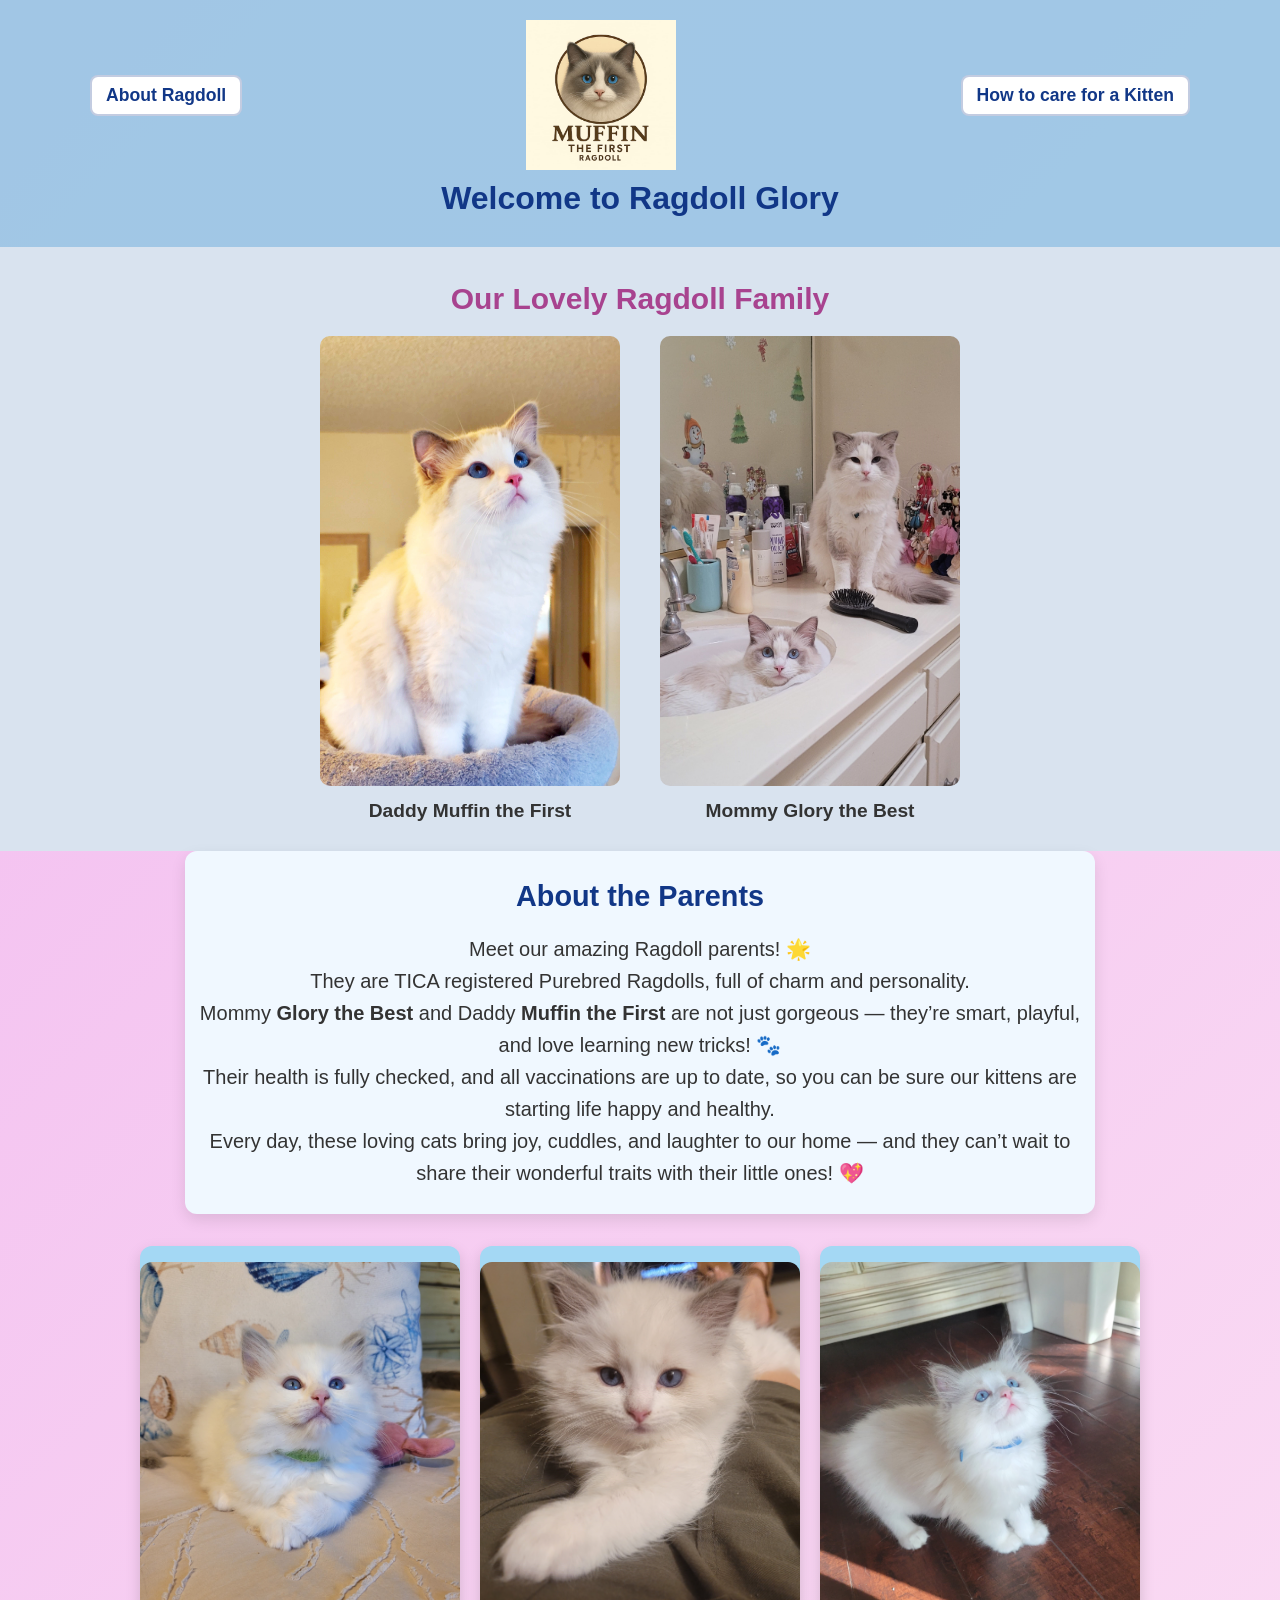
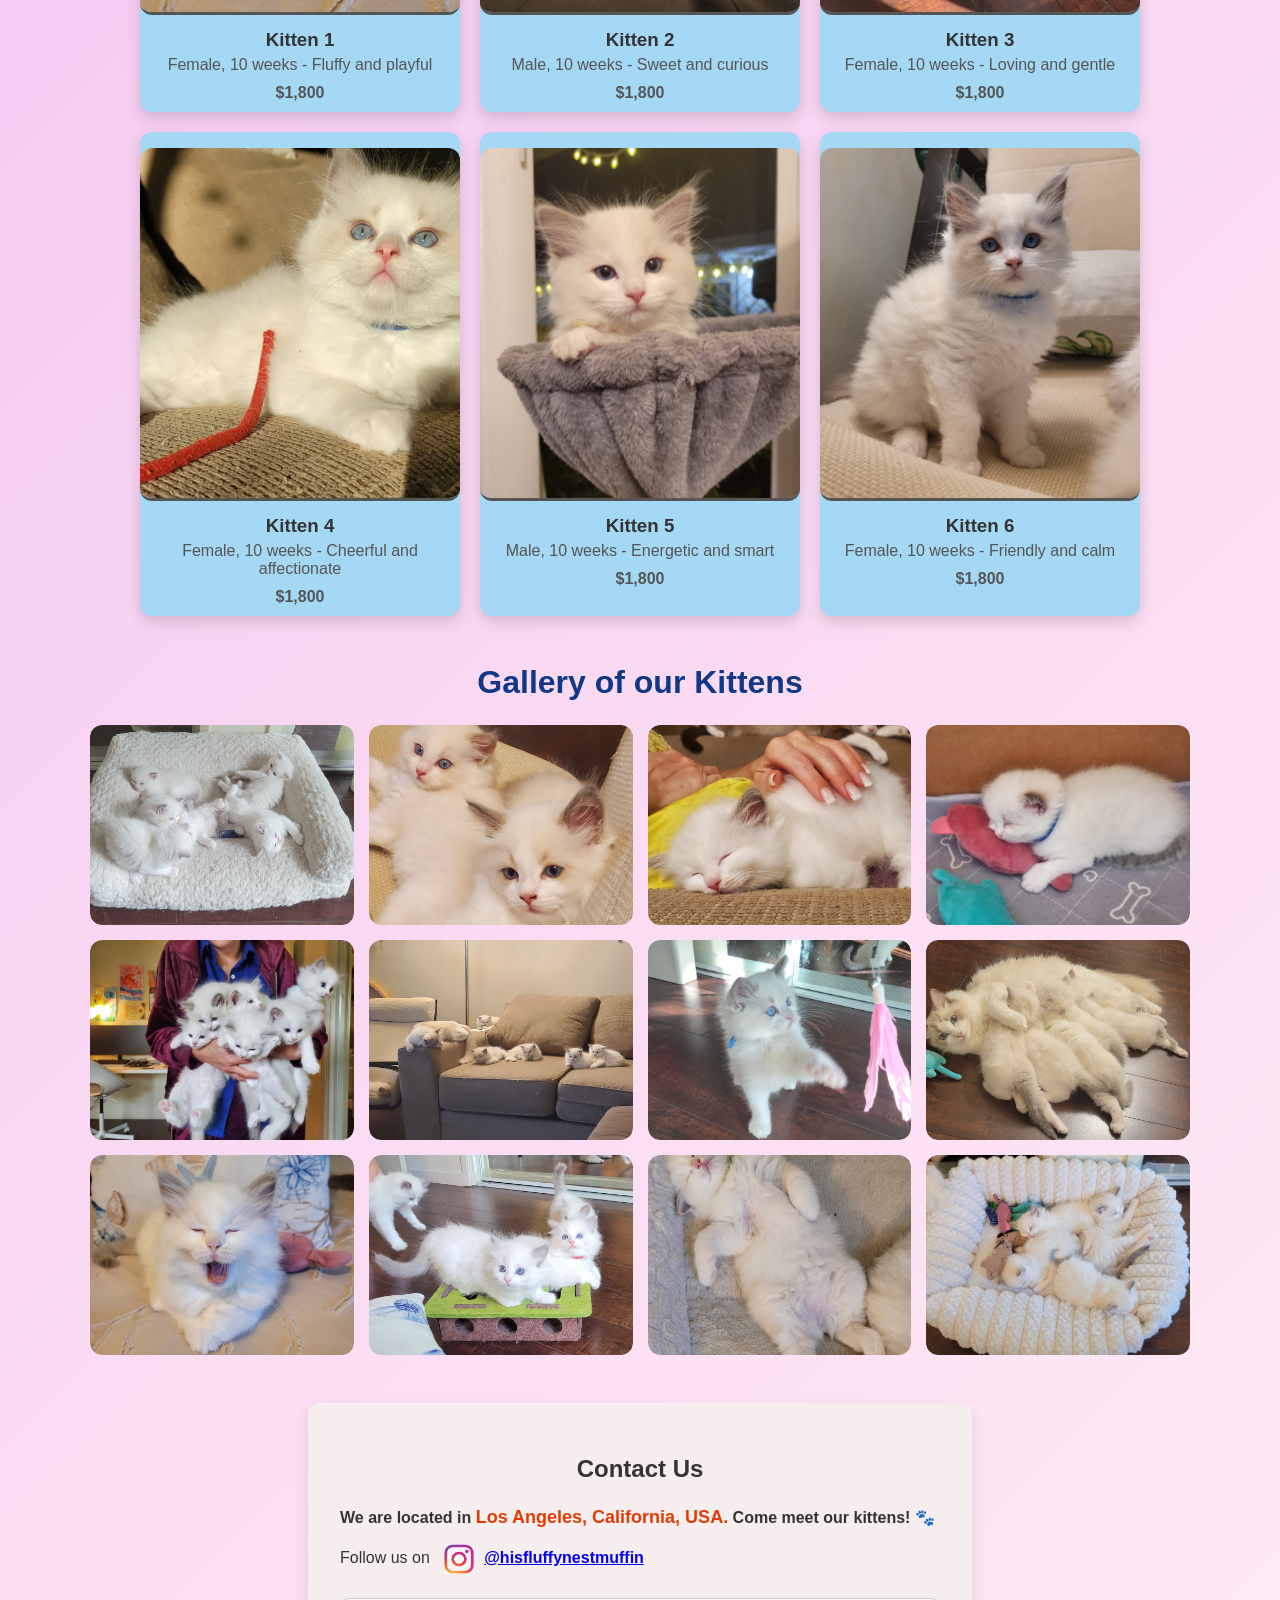
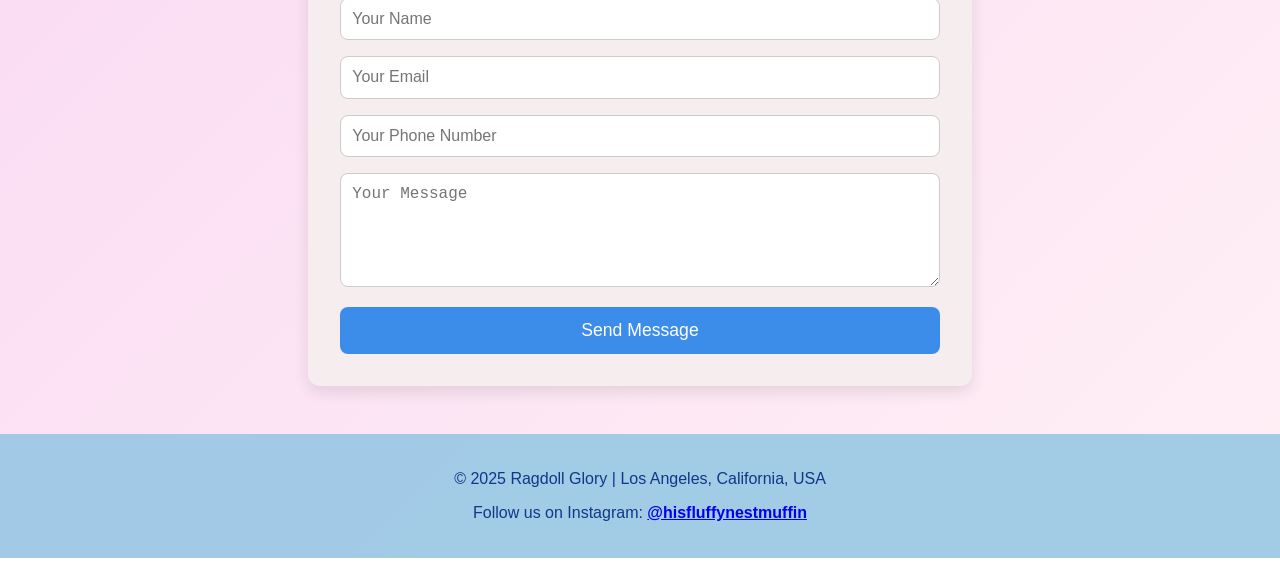
==== index.html @ e5d50b00 "Add files via upload" ====
<!DOCTYPE html>
<html lang="en">
<head>
  <meta charset="UTF-8">
  <meta name="viewport" content="width=device-width, initial-scale=1.0">
  <meta name="description" content="Ragdoll Glory - loving purebred Ragdoll cats and kittens for families. Beautiful, intelligent, playful, vaccinated, and TICA registered.">
  <meta name="keywords" content="Ragdoll, Ragdoll kittens, Ragdoll cats, purebred Ragdoll, TICA registered, Ragdoll Los Angeles, LA Ragdoll, affectionate cats, playful kittens">
  <meta name="geo.region" content="US-CA">
  <meta name="geo.placename" content="Los Angeles">
  <meta name="geo.position" content="34.0522;-118.2437">
  <meta name="ICBM" content="34.0522, -118.2437">
  <link rel="icon" href="favicon.ico" type="image/x-icon">
  <title>Ragdoll Glory</title>
  <link rel="stylesheet" href="style.css">
</head>
<body>

<!-- Шапка -->
<header class="header-main">
  <div class="nav-row-main">
    <!-- Левая ссылка -->
    <a href="about.html" class="nav-link left-link">About Ragdoll</a>

    <!-- Логотип по центру -->
    <img src="./images/logo.jpg" alt="Cattery Logo" class="logo-main">

    <!-- Правая ссылка -->
    <a href="kittens.html" class="nav-link right-link">How to care for a Kitten</a>
  </div>

  <!-- Заголовок -->
  <h1>Welcome to Ragdoll Glory</h1>
</header>

<!-- Родители -->
<section class="parents">
  <h2>Our Lovely Ragdoll Family</h2>
  <div class="parent-cards">
    <div class="parent-card">
      <img src="./images/dad.jpg" alt="Daddy Ragdoll">
      <h3>Daddy Muffin the First</h3>
    </div>
    <div class="parent-card">
      <img src="./images/mom.jpg" alt="Mommy Ragdoll">
      <h3>Mommy Glory the Best</h3>
    </div>
    
  </div>
</section>

<!-- Описание родителей -->
<section class="parents-description">
  <h2>About the Parents</h2>
  <p>
    Meet our amazing Ragdoll parents! 🌟 <br>They are TICA registered Purebred Ragdolls, full of charm and personality.<br> Mommy <b>Glory the Best</b> and Daddy <b>Muffin the First</b> are not just gorgeous — they’re smart, playful, and love learning new tricks! 🐾  
    <br>Their health is fully checked, and all vaccinations are up to date, so you can be sure our kittens are starting life happy and healthy.<br> Every day, these loving cats bring joy, cuddles, and laughter to our home — and they can’t wait to share their wonderful traits with their little ones! 💖
  </p>
</section>

<!-- Котята -->
<section class="kittens">
  <div class="kitten-card">
    <img src="./images/1a.jpg" alt="Kitten 1">
    <h3>Kitten 1</h3>
    <p>Female, 10 weeks - Fluffy and playful</p>
    <p class="kitten-price">$1,800</p>
  </div>
  <div class="kitten-card">
    <img src="./images/2.jpg" alt="Kitten 2">
    <h3>Kitten 2</h3>
    <p>Male, 10 weeks - Sweet and curious</p>
    <p class="kitten-price">$1,800</p>
  </div>
  <div class="kitten-card">
    <img src="./images/3.jpg" alt="Kitten 3">
    <h3>Kitten 3</h3>
    <p>Female, 10 weeks - Loving and gentle</p>
    <p class="kitten-price">$1,800</p>
  </div>
  <div class="kitten-card">
    <img src="./images/4.jpg" alt="Kitten 4">
    <h3>Kitten 4</h3>
    <p>Female, 10 weeks - Cheerful and affectionate</p>
    <p class="kitten-price">$1,800</p>
  </div>
  <div class="kitten-card">
    <img src="./images/9a.jpg" alt="Kitten 5">
    <h3>Kitten 5</h3>
    <p>Male, 10 weeks - Energetic and smart</p>
    <p class="kitten-price">$1,800</p>
  </div>
  <div class="kitten-card">
    <img src="./images/6.jpg" alt="Kitten 6">
    <h3>Kitten 6</h3>
    <p>Female, 10 weeks - Friendly and calm</p>
    <p class="kitten-price">$1,800</p>
  </div>
</section>

<section class="kitten-gallery">
  <h2>Gallery of our Kittens</h2>
  <div class="gallery-grid">
    <div class="gallery-card"><img src="./images/a1.jpg" alt="Kitten 1"></div>
    <div class="gallery-card"><img src="./images/a2.jpg" alt="Kitten 2"></div>
    <div class="gallery-card"><img src="./images/a3.jpg" alt="Kitten 3"></div>
    <div class="gallery-card"><img src="./images/a4.jpg" alt="Kitten 4"></div>
    <div class="gallery-card"><img src="./images/a5.jpg" alt="Kitten 5"></div>
    <div class="gallery-card"><img src="./images/a6.jpg" alt="Kitten 6"></div>
    <div class="gallery-card"><img src="./images/a7.jpg" alt="Kitten 7"></div>
    <div class="gallery-card"><img src="./images/a8.jpg" alt="Kitten 8"></div>
    <div class="gallery-card"><img src="./images/b.jpg" alt="Kitten 9"></div>
    <div class="gallery-card"><img src="./images/b4.jpg" alt="Kitten 10"></div>
    <div class="gallery-card"><img src="./images/b2.jpg" alt="Kitten 11"></div>
    <div class="gallery-card"><img src="./images/b3.jpg" alt="Kitten 12"></div>
  </div>
</section>


<!-- Контактная форма -->
<section class="contact">
  <h2>Contact Us</h2>
  <p><b>We are located in <span class="place">Los Angeles, California, USA.</span> Come meet our kittens! 🐾</b></p>
  <p>Follow us on <a href="https://www.instagram.com/hisfluffynestmuffin/" class="instagram"><img class="instagram" src="./images/instagram-logo.png" height="30" width="30"><a href="https://instagram.com/hisfluffynestmuffin" target="_blank"></a></a><b><a href="https://instagram.com/hisfluffynestmuffin" target="_blank">@hisfluffynestmuffin</a></b></p>
  <form action="https://formspree.io/f/mkgkjzbk" method="POST">
    <input type="text" name="name" placeholder="Your Name" required>
    <input type="email" name="_replyto" placeholder="Your Email" required>
    <input type="number" name="phone" placeholder="Your Phone Number">
    <textarea name="message" rows="5" placeholder="Your Message" required></textarea>
    <button type="submit">Send Message</button>
  </form>
</section>

<!-- Подвал -->
<footer>
  <p>© 2025 Ragdoll Glory | Los Angeles, California, USA</p>
  <p>Follow us on Instagram: <b><a href="https://instagram.com/hisfluffynestmuffin" target="_blank">@hisfluffynestmuffin</a></b></p>
</footer>

<!-- Lightbox -->
<div class="lightbox" id="lightbox">
  <img src="" alt="Expanded">
</div>

<script>
  // Lightbox JS
  const lightbox = document.getElementById('lightbox');
  const images = document.querySelectorAll('.parent-card img, .kitten-card img, .gallery-card img');

  images.forEach(img => {
    img.addEventListener('click', () => {
      lightbox.style.display = 'flex';
      lightbox.querySelector('img').src = img.src;
    });
  });

  lightbox.addEventListener('click', () => {
    lightbox.style.display = 'none';
  });
</script>

</body>
</html>
---- style.css ----
/* ================= Общие стили ================= */
body {
  font-family: 'Arial', sans-serif;
  margin: 0;
  padding: 0;
  background: linear-gradient(135deg, #f2bbf0, #fff0f5);
  color: #333;
}

/* ================= Шапка ================= */
header.header-main, header.header-about {
  background-color: rgba(152, 200, 229, 0.9);
  color: rgb(17, 55, 135);
  padding: 20px 0 10px;
}

.nav-row-main, .nav-row-about {
  display: flex;
  justify-content: center;
  align-items: center;
  max-width: 1100px;
  margin: 0 auto;
  padding: 0 1rem;
  gap: 40px; /* расстояние между ссылками и логотипом */
}

.nav-row-main .nav-link,
.nav-row-about .nav-link {
  color: rgb(17, 55, 135);
  text-decoration: none;
  font-weight: 600;
  font-size: 1.1rem;
  padding: 8px 14px;
  background: white;
  border-radius: 8px;
  border: 2px solid rgba(17, 55, 135, 0.25);
  transition: 0.2s ease;
}

.nav-row-main .nav-link:hover,
.nav-row-about .nav-link:hover {
  background: rgb(17, 55, 135);
  color: white;
}

/* Логотип */
.logo-main, .logo-about {
  max-width: 150px;
  margin: 0 auto;
  display: block;
}

/* Заголовок страницы */
header.header-main h1, header.header-about h1 {
  text-align: center;
  margin: 10px auto 20px;
  font-size: 32px;
  color: rgb(17, 55, 135);
  display: block;
}

/* ================= Родители ================= */
section.parents {
  padding: 10px 20px;
  background-color: #d9e3ef;
  text-align: center;
}

section.parents h2 {
  font-size: 30px;
  margin-bottom: 20px;
  color:rgb(168, 67, 143);
}

.parent-cards {
  display: flex;
  justify-content: center;
  gap: 40px;
  flex-wrap: wrap;
}

.parent-card {
  width: 300px;
  text-align: center;
}

.parent-card img {
  width: 100%;
  height: 450px;
  object-fit: cover; /* сохраняет пропорции и красиво обрезает */
  border-radius: 10px;
  cursor: pointer;
}

.parent-card h3 {
  margin-top: 10px;
  font-size: 1.2rem;
}

/* ================= Котята ================= */
.kittens {
  display: grid;
  grid-template-columns: repeat(auto-fit, minmax(250px, 1fr));
  gap: 20px;
  max-width: 1000px;
  margin: 2rem auto;
  padding: 0 1rem;
}

.kitten-card {
  background-color: rgb(164, 216, 244);
  border-radius: 12px;
  overflow: hidden;
  text-align: center;
  box-shadow: 0 6px 15px rgba(0,0,0,0.15);
  transition: transform 0.2s, box-shadow 0.2s;
  cursor: pointer;
}

.kitten-card:hover {
  transform: translateY(-5px);
  box-shadow: 0 10px 25px rgba(0,0,0,0.2);
}

.kitten-card img {
  width: 100%;
  height: 300px;
  object-fit: cover;
  /* border: 4px solid #555; */
  border-radius: 12px;
  margin-top: 1rem;
}

.kitten-card h3 {
  margin: 0.5rem 0 0.2rem;
  color: #333;
}

.kitten-card p {
  margin: 0 0 1rem;
  color: #555;
  font-size: 1rem;
}

/* ================= Контакт ================= */
.contact {
  max-width: 600px;
  margin: 3rem auto;
  background-color: rgb(246, 238, 238);
  padding: 2rem;
  border-radius: 12px;
  box-shadow: 0 6px 15px rgba(0,0,0,0.1);
}

.contact h2 {
  text-align: center;
  color: #333;
}

.contact input, .contact textarea {
  width: 100%;
  padding: 0.7rem;
  margin: 0.5rem 0;
  border-radius: 8px;
  border: 1px solid #ccc;
  font-size: 1rem;
}

.contact button {
  width: 100%;
  background-color: #3c8dea;
  border: none;
  padding: 0.8rem;
  border-radius: 8px;
  color: white;
  font-size: 1.1rem;
  cursor: pointer;
  margin-top: 0.5rem;
}

.contact button:hover {
  background-color: #333;
}





/* ================= Галерея About ================= */
.about-ragdoll {
  max-width: 900px;
  margin: 0 auto;
  padding: 20px;
}

.about-ragdoll section {
  margin-bottom: 40px;
}

.about-ragdoll h2 {
  font-size: 30px;
  margin-bottom: 15px;
  color: rgb(17, 55, 135);
}

.about-ragdoll p {
  line-height: 1.6;
  margin-bottom: 15px;
  font-size: 20px;
}

.about-ragdoll ul {
  padding-left: 20px;
  list-style-type: disc;
  margin-bottom: 15px;
}

.about-ragdoll ul li {
  margin-bottom: 8px;
  font-size: 20px;
}

/* Галерея фотографий */
.photo-gallery {
  display: flex;
  flex-wrap: wrap;
  justify-content: center;
  gap: 20px;
}

.photo-card {
  width: 280px;       /* фиксированная ширина карточки */
  height: 500px;      /* фиксированная высота карточки */
  border-radius: 12px;
  overflow: hidden;
  box-shadow: 0 6px 15px rgba(0,0,0,0.15);
  display: flex;
  justify-content: center;
  align-items: center;
}

.photo-card img {
  width: 100%;
  height: 100%;       /* картинка заполняет всю карточку */
  object-fit: cover;  /* обрезаем лишнее, чтобы сохранить пропорции */
  display: block;
}


/* ================= Подвал ================= */
footer {
  text-align: center;
  padding: 20px 0;
  background-color: rgba(152, 200, 229, 0.9);
  color: rgb(17, 55, 135);
  margin-top: 5px;
}

/* ================= Lightbox ================= */
.lightbox {
  display: none;
  position: fixed;
  z-index: 999;
  left: 0;
  top: 0;
  width: 100%;
  height: 100%;
  background: rgba(0,0,0,0.8);
  justify-content: center;
  align-items: center;
}

.lightbox img {
  max-width: 90%;
  max-height: 90%;
  border-radius: 12px;
}

/* ================= Адаптив ================= */
@media(max-width: 768px) {
  .nav-row-main,
  .nav-row-about {
    flex-direction: column;
    gap: 10px;
  }

  .logo-main,
  .logo-about {
    max-width: 110px;
  }

  header.header-main h1,
  header.header-about h1 {
    font-size: 1.6rem;
  }

  .parent-card {
    width: 220px;
  }

  .kitten-card img {
    height: 350px;
  }

  .kitten-card {
    width: 100%;
  }

  .photo-card {
    width: 90%;
  }
}








/* ================= Страница котят ================= */
.kittens-page {
  max-width: 1000px;
  margin: 0 auto;
  /* padding: 20px; */
}

.kittens-page h2 {
  font-size: 1.8rem;
  color: rgb(17, 55, 135);
  margin-bottom: 15px;
  text-align: center;
}

.kittens-page p {
  font-size: 1rem;
  line-height: 1.6;
  margin-bottom: 15px;
  text-align: center;
}

/* Сетка котят */
.kittens-grid {
  display: grid;
  grid-template-columns: repeat(auto-fit, minmax(250px, 1fr));
  gap: 20px;
  margin-top: 20px;
}

.kitten-card {
  background-color: rgb(164, 216, 244);
  border-radius: 12px;
  overflow: hidden;
  text-align: center;
  box-shadow: 0 6px 15px rgba(0,0,0,0.15);
  cursor: pointer;
  transition: transform 0.2s, box-shadow 0.2s;
}

.kitten-card:hover {
  transform: translateY(-5px);
  box-shadow: 0 10px 25px rgba(0,0,0,0.2);
}

.kitten-card img {
  width: 100%;
  height: 350px;
  object-fit: cover;
  border-bottom: 3px solid #555;
}

.kitten-card h3 {
  margin: 10px 0 5px;
  color: #333;
}

.kitten-card p {
  margin-bottom: 10px;
  color: #555;
}

/* Контактная форма (используем те же стили, что на главной) */





/* ================= Kitten Care Section ================= */
.kitten-care {
  max-width: 1100px;
  margin: 3rem auto;
  padding: 2rem 1rem;
  background-color: #e6f2ff;
  border-radius: 12px;
  box-shadow: 0 6px 15px rgba(0,0,0,0.1);
}

.kitten-care h2 {
  text-align: center;
  color: rgb(17, 55, 135);
  font-size: 2rem;
  margin-bottom: 2rem;
}

.care-cards {
  display: grid;
  grid-template-columns: repeat(auto-fit, minmax(250px, 1fr));
  gap: 20px;
}

.care-card {
  background-color: rgb(248, 233, 247);
  border-radius: 12px;
  padding: 1.5rem;
  box-shadow: 0 6px 15px rgba(0,0,0,0.1);
  transition: transform 0.2s, box-shadow 0.2s;
}

.care-card:hover {
  transform: translateY(-5px);
  box-shadow: 0 10px 25px rgba(0,0,0,0.2);
}

.care-card h3 {
  font-size: 25px;
  color: rgb(17, 55, 135);
  margin-bottom: 0.8rem;
}

.care-card p {
  font-size: 18px;
  line-height: 1.6;
  color: #333;
}

/* Адаптив */
@media (max-width: 768px) {
  .kitten-care {
    padding: 1.5rem 1rem;
  }

  .kitten-care h2 {
    font-size: 1.6rem;
  }

  .care-card {
    padding: 1rem;
  }
}



/* Form */
.contact {
  max-width: 600px;
  margin: 3rem auto;
  background-color: rgb(246, 238, 238);
  padding: 2rem;
  border-radius: 12px;
  box-shadow: 0 6px 15px rgba(0,0,0,0.1);
}

.contact h2 {
  text-align: center;
  color: #333;
  margin-bottom: 1.5rem;
}

.contact input, .contact textarea {
  width: 100%;
  padding: 0.7rem;
  margin: 0.5rem 0;
  border-radius: 8px;
  border: 1px solid #ccc;
  font-size: 1rem;
  box-sizing: border-box;
}

.contact button {
  width: 100%;
  background-color: #3c8dea;
  border: none;
  padding: 0.8rem;
  border-radius: 8px;
  color: white;
  font-size: 1.1rem;
  cursor: pointer;
  margin-top: 0.5rem;
  transition: 0.2s;
}

.contact button:hover {
  background-color: #264d7c;
}




/* ================= Галерея котят ================= */
.kitten-gallery {
  max-width: 1100px;
  margin: 3rem auto;
  padding: 0 1rem;
  text-align: center;
}

.kitten-gallery h2 {
  font-size: 2rem;
  color: rgb(17, 55, 135);
  margin-bottom: 1.5rem;
}

.gallery-grid {
  display: grid;
  grid-template-columns: repeat(4, 1fr);
  gap: 15px;
}

.gallery-card {
  width: 100%;
  overflow: hidden;
  border-radius: 12px;
  cursor: pointer;
  transition: transform 0.2s, box-shadow 0.2s;
}

.gallery-card img {
  width: 100%;
  height: 200px; /* одинаковая высота для всех фото */
  object-fit: cover;
  display: block;
  border-radius: 12px;
}

.gallery-card:hover {
  transform: translateY(-5px);
  box-shadow: 0 8px 20px rgba(0,0,0,0.2);
}

/* Адаптив */
@media(max-width: 1024px) {
  .gallery-grid {
    grid-template-columns: repeat(3, 1fr);
  }
}

@media(max-width: 768px) {
  .gallery-grid {
    grid-template-columns: repeat(2, 1fr);
  }
}

@media(max-width: 480px) {
  .gallery-grid {
    grid-template-columns: 1fr;
  }
}


.kitten-price {
  font-weight: bold;
  color: rgb(17, 55, 135);
  margin-top: 5px;
  font-size: 1rem;
}

/* ================= Описание родителей ================= */
.parents-description {
  max-width: 900px;
  margin: 0px auto 30px;
  padding: 5px;
  background-color: #f0f8ff; /* мягкий голубой фон */
  border-radius: 12px;
  box-shadow: 0 6px 15px rgba(0,0,0,0.1);
  text-align: center;
  animation: fadeIn 1s ease-in;
}

.parents-description h2 {
  color: rgb(17, 55, 135);
  margin-bottom: 15px;
  font-size: 1.8rem;
}

.parents-description p {
  font-size: 20px;
  line-height: 1.6;
  color: #333;
}

/* Лёгкая анимация появления */
@keyframes fadeIn {
  from { opacity: 0; transform: translateY(10px); }
  to { opacity: 1; transform: translateY(0); }
}

.place {
  font-size: 18px;
  color: #e23c05;
}


.instagram {
  vertical-align: middle;
  margin-right: 5px;
  margin-left: 5px;
  cursor: pointer;
}
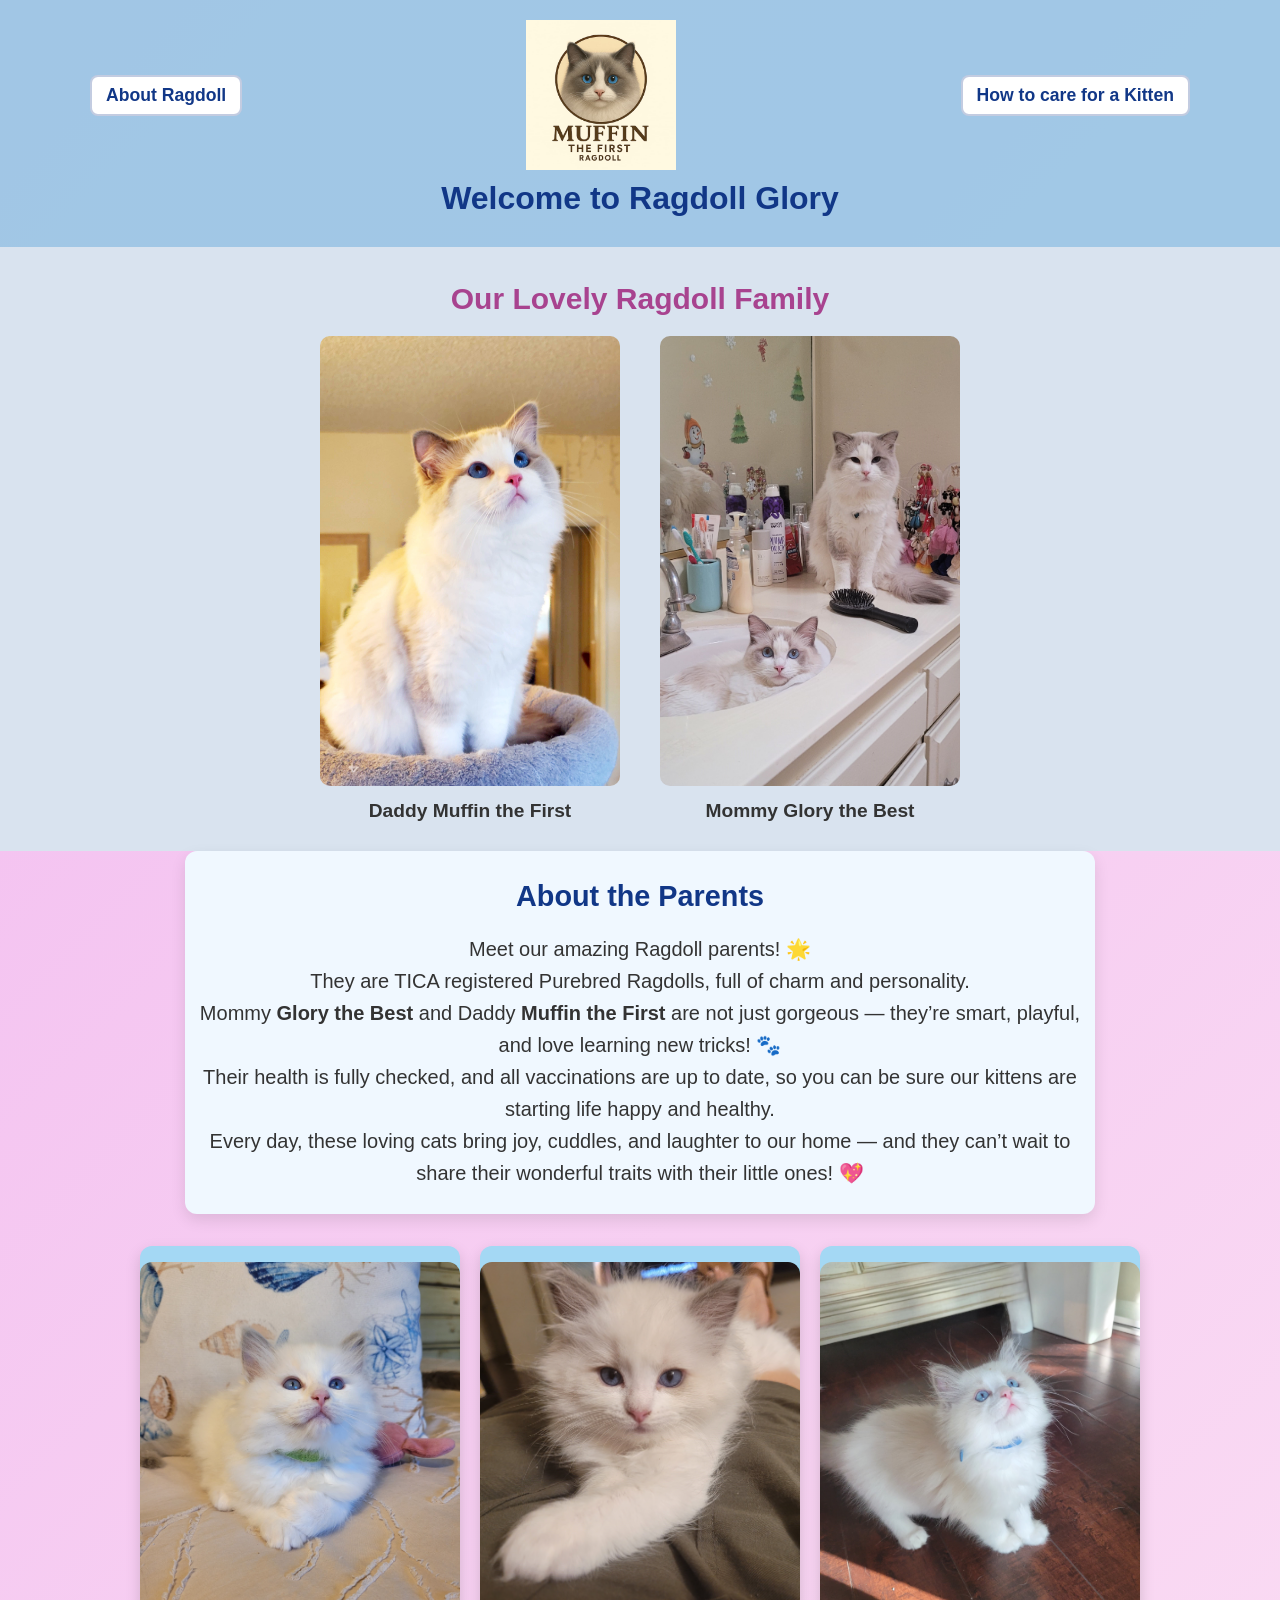
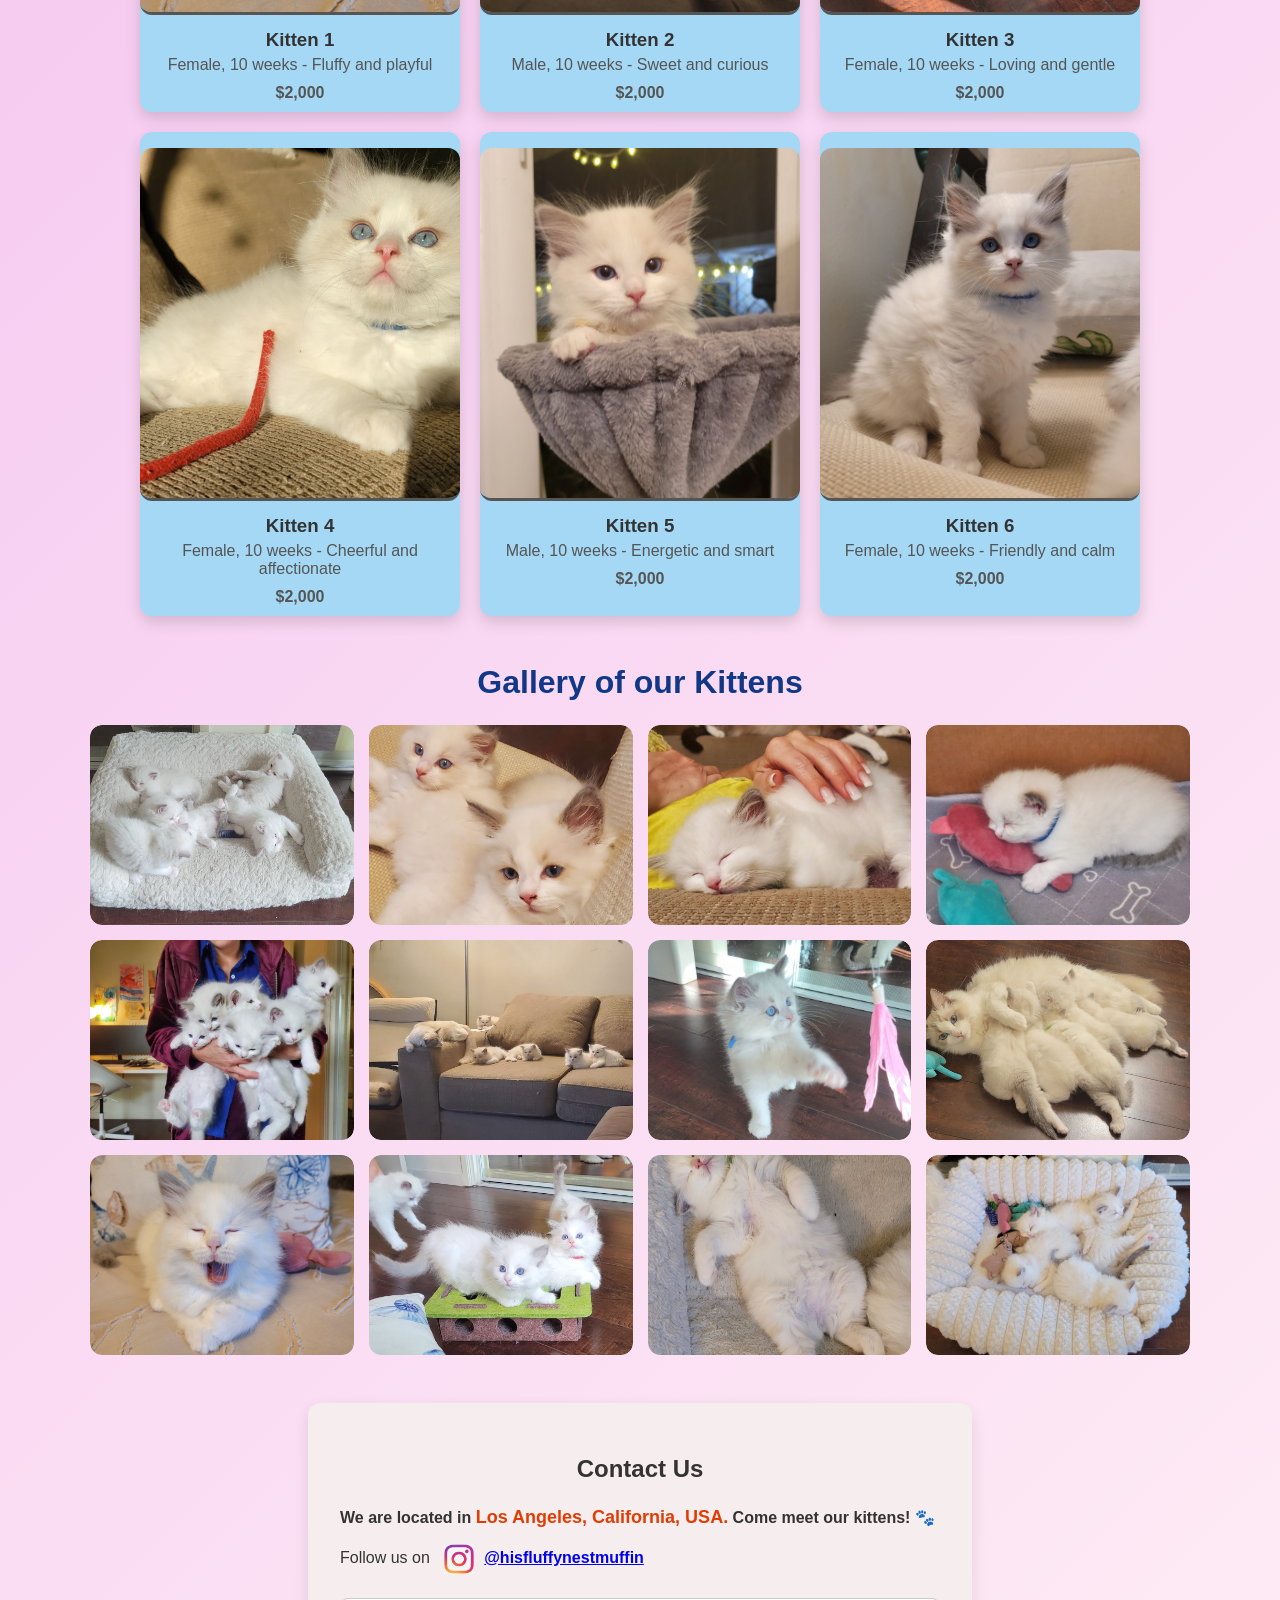
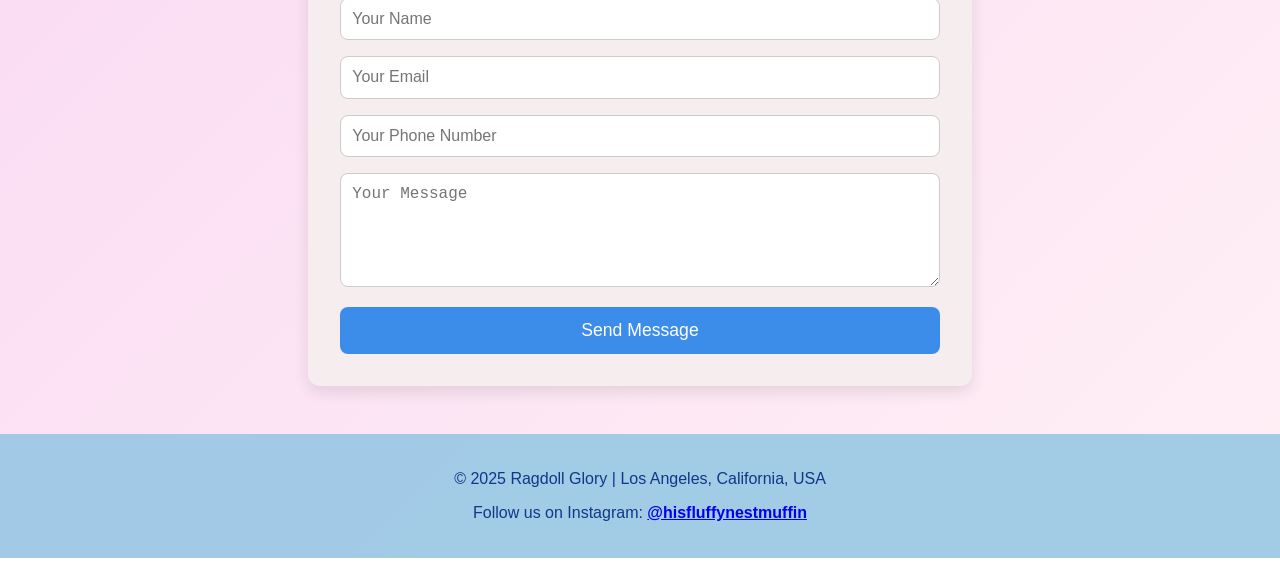
==== commit 21056257: "Update kitten prices from $1,800 to $2,000" ====
--- a/index.html
+++ b/index.html
@@ -9,6 +9,7 @@
   <meta name="geo.placename" content="Los Angeles">
   <meta name="geo.position" content="34.0522;-118.2437">
   <meta name="ICBM" content="34.0522, -118.2437">
+  <meta name="google-site-verification" content="sJwDEwKO5PyB-IKXxJrRNS8QGxzBAlP0r384KfVd7X4" />
   <link rel="icon" href="favicon.ico" type="image/x-icon">
   <title>Ragdoll Glory</title>
   <link rel="stylesheet" href="style.css">
@@ -63,37 +64,37 @@
     <img src="./images/1a.jpg" alt="Kitten 1">
     <h3>Kitten 1</h3>
     <p>Female, 10 weeks - Fluffy and playful</p>
-    <p class="kitten-price">$1,800</p>
+    <p class="kitten-price">$2,000</p>
   </div>
   <div class="kitten-card">
     <img src="./images/2.jpg" alt="Kitten 2">
     <h3>Kitten 2</h3>
     <p>Male, 10 weeks - Sweet and curious</p>
-    <p class="kitten-price">$1,800</p>
+    <p class="kitten-price">$2,000</p>
   </div>
   <div class="kitten-card">
     <img src="./images/3.jpg" alt="Kitten 3">
     <h3>Kitten 3</h3>
     <p>Female, 10 weeks - Loving and gentle</p>
-    <p class="kitten-price">$1,800</p>
+    <p class="kitten-price">$2,000</p>
   </div>
   <div class="kitten-card">
     <img src="./images/4.jpg" alt="Kitten 4">
     <h3>Kitten 4</h3>
     <p>Female, 10 weeks - Cheerful and affectionate</p>
-    <p class="kitten-price">$1,800</p>
+    <p class="kitten-price">$2,000</p>
   </div>
   <div class="kitten-card">
     <img src="./images/9a.jpg" alt="Kitten 5">
     <h3>Kitten 5</h3>
     <p>Male, 10 weeks - Energetic and smart</p>
-    <p class="kitten-price">$1,800</p>
+    <p class="kitten-price">$2,000</p>
   </div>
   <div class="kitten-card">
     <img src="./images/6.jpg" alt="Kitten 6">
     <h3>Kitten 6</h3>
     <p>Female, 10 weeks - Friendly and calm</p>
-    <p class="kitten-price">$1,800</p>
+    <p class="kitten-price">$2,000</p>
   </div>
 </section>
 
